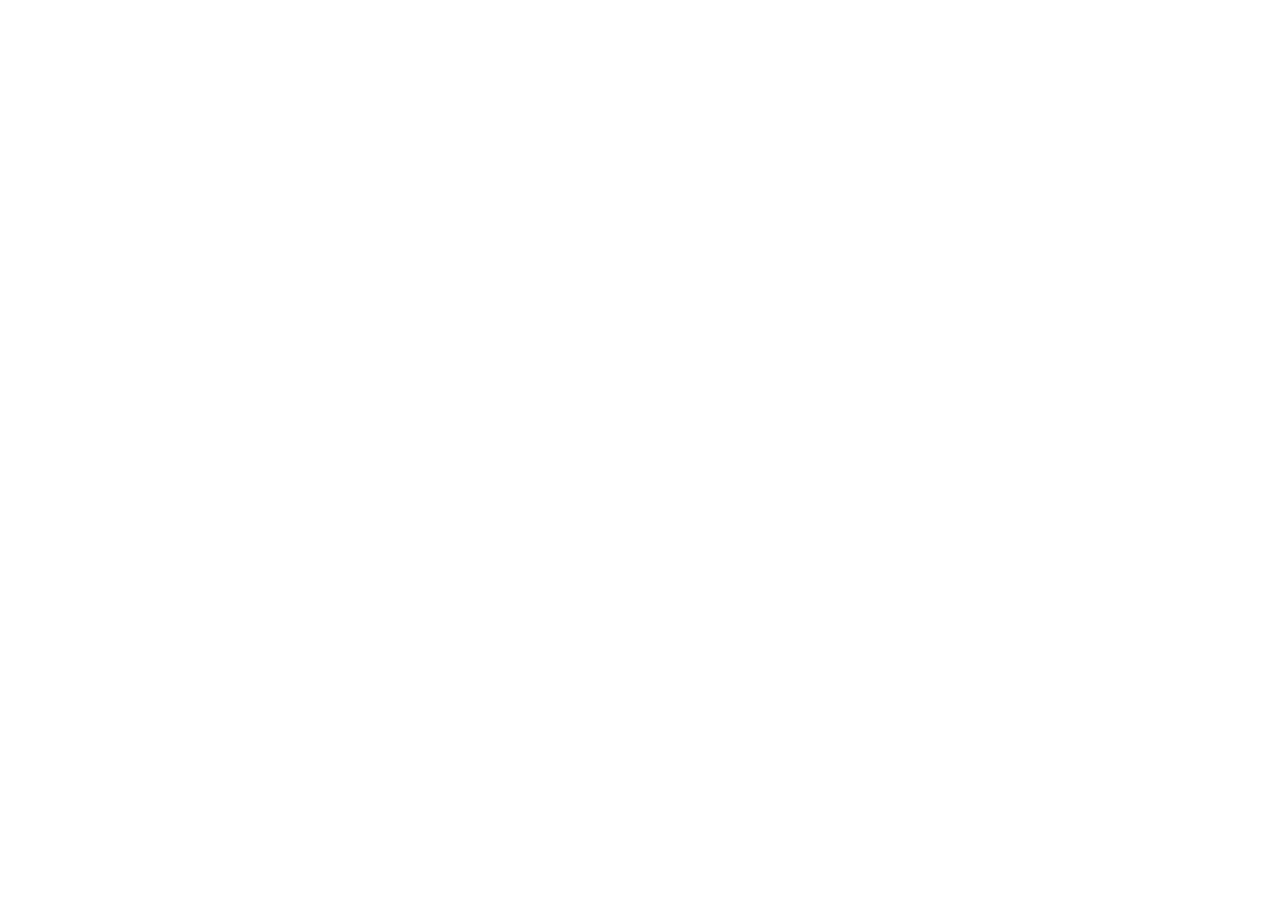
==== index.html @ e31f24ca "creazione dei file iniziali nella repo + immportazione immagini logo e screeshot" ====
<!DOCTYPE html>
<html lang="it">
<head>
    <meta charset="UTF-8">
    <meta name="viewport" content="width=device-width, initial-scale=1.0">
    <title>Bootstrap Dashboard</title>
    <link href="https://cdn.jsdelivr.net/npm/bootstrap@5.3.8/dist/css/bootstrap.min.css" rel="stylesheet" integrity="sha384-sRIl4kxILFvY47J16cr9ZwB07vP4J8+LH7qKQnuqkuIAvNWLzeN8tE5YBujZqJLB" crossorigin="anonymous">
    <link rel="stylesheet" href="css/stylesheet.css">
</head>
<body>

    
    <script src="https://cdn.jsdelivr.net/npm/bootstrap@5.3.8/dist/js/bootstrap.bundle.min.js" integrity="sha384-FKyoEForCGlyvwx9Hj09JcYn3nv7wiPVlz7YYwJrWVcXK/BmnVDxM+D2scQbITxI" crossorigin="anonymous"></script>
</body>
</html>
---- css/stylesheet.css ----
/* CSS reset */

* {
    margin: 0;
    padding: 0;
    box-sizing: border-box;
}
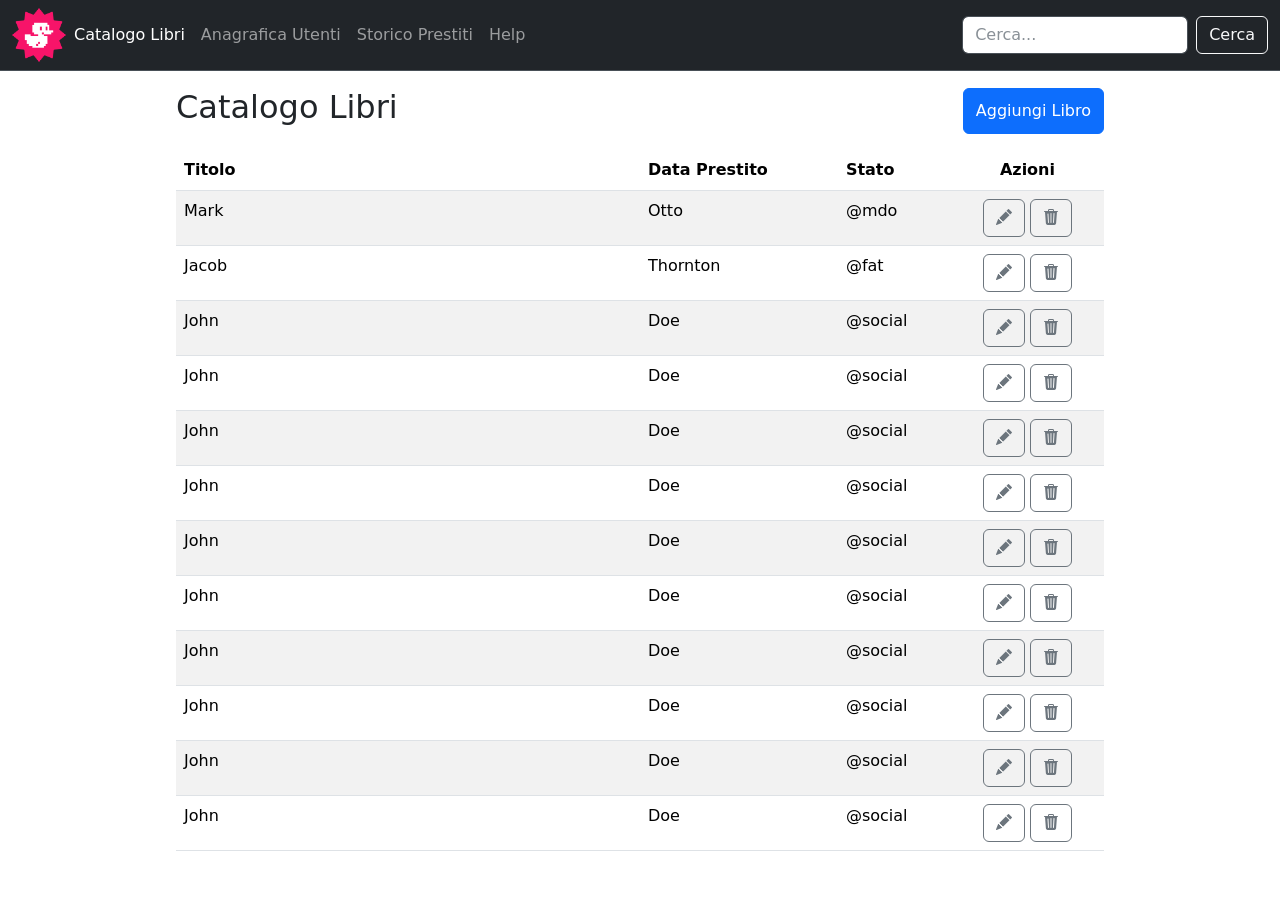
==== commit eb13beac: "aggiunti header e tabella catalogo libri" ====
--- a/index.html
+++ b/index.html
@@ -1,15 +1,232 @@
 <!DOCTYPE html>
 <html lang="it">
+
 <head>
     <meta charset="UTF-8">
     <meta name="viewport" content="width=device-width, initial-scale=1.0">
     <title>Bootstrap Dashboard</title>
-    <link href="https://cdn.jsdelivr.net/npm/bootstrap@5.3.8/dist/css/bootstrap.min.css" rel="stylesheet" integrity="sha384-sRIl4kxILFvY47J16cr9ZwB07vP4J8+LH7qKQnuqkuIAvNWLzeN8tE5YBujZqJLB" crossorigin="anonymous">
+    <link rel="stylesheet" href="https://cdn.jsdelivr.net/npm/bootstrap-icons@1.13.1/font/bootstrap-icons.min.css">
+    <link href="https://cdn.jsdelivr.net/npm/bootstrap@5.3.8/dist/css/bootstrap.min.css" rel="stylesheet"
+        integrity="sha384-sRIl4kxILFvY47J16cr9ZwB07vP4J8+LH7qKQnuqkuIAvNWLzeN8tE5YBujZqJLB" crossorigin="anonymous">
+    <link rel="icon" type="image/x-icon" href="img/duck.png">
     <link rel="stylesheet" href="css/stylesheet.css">
 </head>
+
 <body>
-
-    
-    <script src="https://cdn.jsdelivr.net/npm/bootstrap@5.3.8/dist/js/bootstrap.bundle.min.js" integrity="sha384-FKyoEForCGlyvwx9Hj09JcYn3nv7wiPVlz7YYwJrWVcXK/BmnVDxM+D2scQbITxI" crossorigin="anonymous"></script>
+    <header>
+        <nav class="navbar fixed-top navbar-expand-lg bg-dark border-bottom border-body" data-bs-theme="dark">
+            <div class="container-fluid">
+                <div class="logo-header">
+                    <img src="img/duck.png" alt="logo">
+                </div>
+                <button class="navbar-toggler" type="button" data-bs-toggle="collapse"
+                    data-bs-target="#navbarSupportedContent" aria-controls="navbarSupportedContent"
+                    aria-expanded="false" aria-label="Toggle navigation">
+                    <span class="navbar-toggler-icon"></span>
+                </button>
+                <div class="collapse navbar-collapse" id="navbarSupportedContent">
+                    <ul class="navbar-nav me-auto mb-2 mb-lg-0">
+                        <li class="nav-item">
+                            <a class="nav-link active" aria-current="page" href="#">Catalogo Libri</a>
+                        </li>
+                        <li class="nav-item">
+                            <a class="nav-link" href="#">Anagrafica Utenti</a>
+                        </li>
+                        <li class="nav-item dropdown">
+                            <a class="nav-link" href="#">Storico Prestiti</a>
+                        </li>
+                        <li class="nav-item">
+                            <a class="nav-link" href="#">Help</a>
+                        </li>
+                    </ul>
+                    <form class="d-flex" role="search">
+                        <input class="form-control me-2 bg-white text-dark custom-placeholder" type="search"
+                            placeholder="Cerca..." aria-label="Search" />
+                        <button class="btn btn-outline-light" type="submit">Cerca</button>
+                    </form>
+                </div>
+            </div>
+        </nav>
+    </header>
+    <div class="container-fluid px-md-5 custom-padding-large my-margin-top">
+        <section class="add d-flex justify-content-between px-0 py-3">
+            <h2>Catalogo Libri</h2>
+            <button class="btn btn-primary">Aggiungi Libro</button>
+        </section>
+        <table class="table table-striped">
+            <thead>
+                <tr>
+                    <th scope="col">Titolo</th>
+                    <th scope="col data-prestito">Data Prestito</th>
+                    <th scope="col">Stato</th>
+                    <th scope="col">Azioni</th>
+                </tr>
+            </thead>
+            <tbody>
+                <tr>
+                    <td>Mark</td>
+                    <td>Otto</td>
+                    <td>@mdo</td>
+                    <td>
+                        <button class="btn btn-outline-secondary">
+                            <i class="bi bi-pencil-fill"></i>
+                        </button>
+                        <button class="btn btn-outline-secondary">
+                            <i class="bi bi-trash3-fill"></i>
+                        </button>
+                    </td>
+                </tr>
+                <tr>
+                    <td>Jacob</td>
+                    <td>Thornton</td>
+                    <td>@fat</td>
+                    <td>
+                        <button class="btn btn-outline-secondary">
+                            <i class="bi bi-pencil-fill"></i>
+                        </button>
+                        <button class="btn btn-outline-secondary">
+                            <i class="bi bi-trash3-fill"></i>
+                        </button>
+                    </td>
+                </tr>
+                <tr>
+                    <td>John</td>
+                    <td>Doe</td>
+                    <td>@social</td>
+                    <td>
+                        <button class="btn btn-outline-secondary">
+                            <i class="bi bi-pencil-fill"></i>
+                        </button>
+                        <button class="btn btn-outline-secondary">
+                            <i class="bi bi-trash3-fill"></i>
+                        </button>
+                    </td>
+                </tr>
+                <tr>
+                    <td>John</td>
+                    <td>Doe</td>
+                    <td>@social</td>
+                    <td>
+                        <button class="btn btn-outline-secondary">
+                            <i class="bi bi-pencil-fill"></i>
+                        </button>
+                        <button class="btn btn-outline-secondary">
+                            <i class="bi bi-trash3-fill"></i>
+                        </button>
+                    </td>
+                </tr>
+                <tr>
+                    <td>John</td>
+                    <td>Doe</td>
+                    <td>@social</td>
+                    <td>
+                        <button class="btn btn-outline-secondary">
+                            <i class="bi bi-pencil-fill"></i>
+                        </button>
+                        <button class="btn btn-outline-secondary">
+                            <i class="bi bi-trash3-fill"></i>
+                        </button>
+                    </td>
+                </tr>
+                <tr>
+                    <td>John</td>
+                    <td>Doe</td>
+                    <td>@social</td>
+                    <td>
+                        <button class="btn btn-outline-secondary">
+                            <i class="bi bi-pencil-fill"></i>
+                        </button>
+                        <button class="btn btn-outline-secondary">
+                            <i class="bi bi-trash3-fill"></i>
+                        </button>
+                    </td>
+                </tr>
+                <tr>
+                    <td>John</td>
+                    <td>Doe</td>
+                    <td>@social</td>
+                    <td>
+                        <button class="btn btn-outline-secondary">
+                            <i class="bi bi-pencil-fill"></i>
+                        </button>
+                        <button class="btn btn-outline-secondary">
+                            <i class="bi bi-trash3-fill"></i>
+                        </button>
+                    </td>
+                </tr>
+                <tr>
+                    <td>John</td>
+                    <td>Doe</td>
+                    <td>@social</td>
+                    <td>
+                        <button class="btn btn-outline-secondary">
+                            <i class="bi bi-pencil-fill"></i>
+                        </button>
+                        <button class="btn btn-outline-secondary">
+                            <i class="bi bi-trash3-fill"></i>
+                        </button>
+                    </td>
+                </tr>
+                <tr>
+                    <td>John</td>
+                    <td>Doe</td>
+                    <td>@social</td>
+                    <td>
+                        <button class="btn btn-outline-secondary">
+                            <i class="bi bi-pencil-fill"></i>
+                        </button>
+                        <button class="btn btn-outline-secondary">
+                            <i class="bi bi-trash3-fill"></i>
+                        </button>
+                    </td>
+                </tr>
+                <tr>
+                    <td>John</td>
+                    <td>Doe</td>
+                    <td>@social</td>
+                    <td>
+                        <button class="btn btn-outline-secondary">
+                            <i class="bi bi-pencil-fill"></i>
+                        </button>
+                        <button class="btn btn-outline-secondary">
+                            <i class="bi bi-trash3-fill"></i>
+                        </button>
+                    </td>
+                </tr>
+                <tr>
+                    <td>John</td>
+                    <td>Doe</td>
+                    <td>@social</td>
+                    <td>
+                        <button class="btn btn-outline-secondary">
+                            <i class="bi bi-pencil-fill"></i>
+                        </button>
+                        <button class="btn btn-outline-secondary">
+                            <i class="bi bi-trash3-fill"></i>
+                        </button>
+                    </td>
+                </tr>
+                <tr>
+                    <td>John</td>
+                    <td>Doe</td>
+                    <td>@social</td>
+                    <td>
+                        <button class="btn btn-outline-secondary">
+                            <i class="bi bi-pencil-fill"></i>
+                        </button>
+                        <button class="btn btn-outline-secondary">
+                            <i class="bi bi-trash3-fill"></i>
+                        </button>
+                    </td>
+                </tr>
+            </tbody>
+        </table>
+    </div>
+
+
+    <script src="https://cdn.jsdelivr.net/npm/bootstrap@5.3.8/dist/js/bootstrap.bundle.min.js"
+        integrity="sha384-FKyoEForCGlyvwx9Hj09JcYn3nv7wiPVlz7YYwJrWVcXK/BmnVDxM+D2scQbITxI"
+        crossorigin="anonymous"></script>
 </body>
+
 </html>
--- a/css/stylesheet.css
+++ b/css/stylesheet.css
@@ -4,4 +4,61 @@
     margin: 0;
     padding: 0;
     box-sizing: border-box;
+}
+
+
+.logo-header {
+    height: 6vh;
+}
+
+.logo-header img {
+    height: 100%;
+}
+
+.my-margin-top {
+    margin-top: 8vh;
+}
+
+.custom-placeholder::placeholder {
+  color: #6c757d;
+  opacity: 0.8;    
+}
+
+.table-striped th:first-child, 
+.table-striped td:first-child {
+    width: 50%;
+}
+
+.table-striped th:last-child, 
+.table-striped td:last-child {
+    text-align: center;
+}
+
+
+
+
+/* Media Query */
+
+@media screen and (min-width:0) {
+    .table-striped th:nth-child(2),
+    .table-striped td:nth-child(2) {
+        display: none;
+    }
+
+}
+
+@media screen and (min-width:768px) {
+
+    .table-striped th:nth-child(2),
+    .table-striped td:nth-child(2) {
+        display: table-cell;
+    }
+}
+
+@media screen and (min-width:992px) {
+
+    .custom-padding-large {
+        padding: 0 11rem !important;
+    }
+
 }
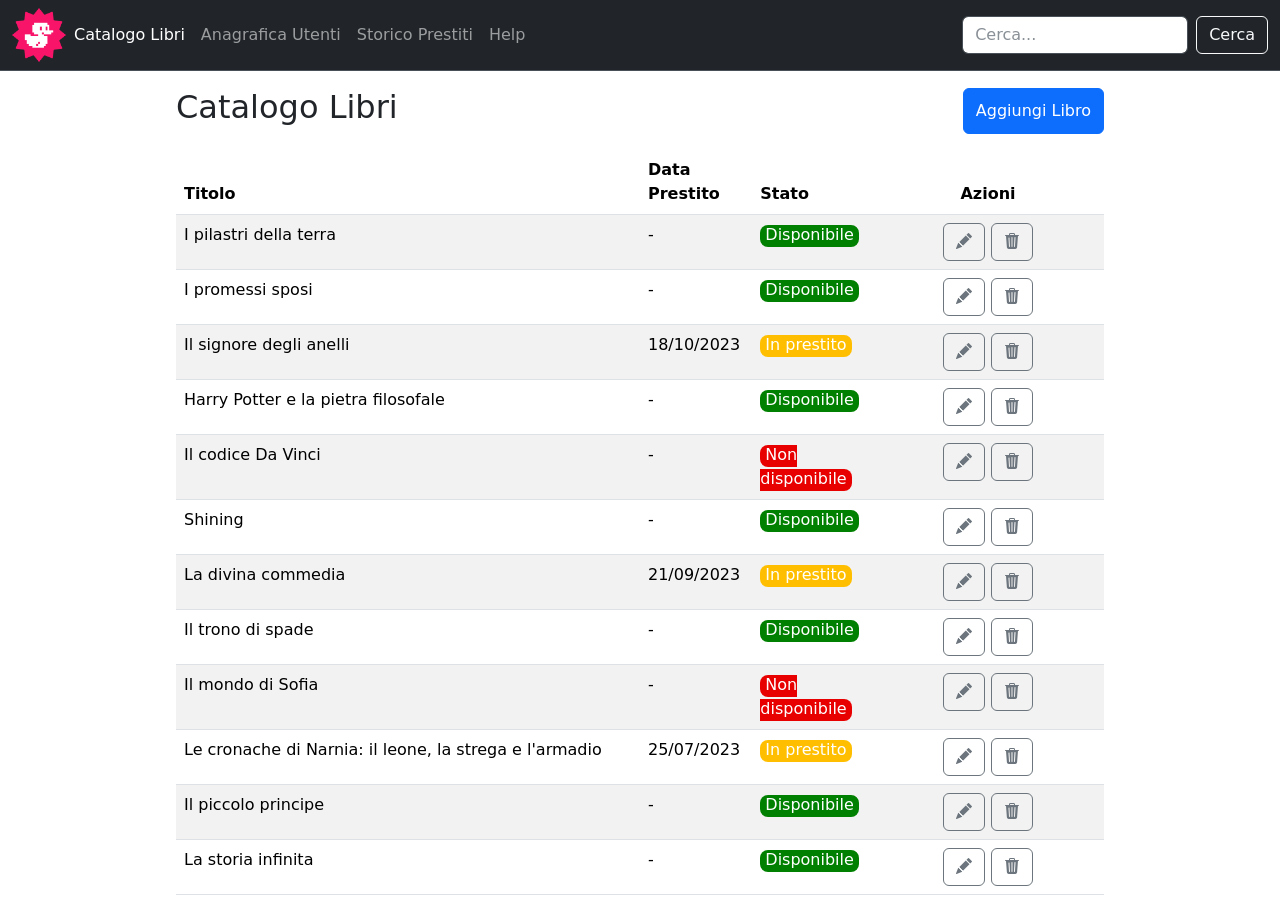
==== commit ccd5344e: "completato catalogo" ====
--- a/index.html
+++ b/index.html
@@ -64,152 +64,154 @@
             </thead>
             <tbody>
                 <tr>
-                    <td>Mark</td>
-                    <td>Otto</td>
-                    <td>@mdo</td>
-                    <td>
-                        <button class="btn btn-outline-secondary">
-                            <i class="bi bi-pencil-fill"></i>
-                        </button>
-                        <button class="btn btn-outline-secondary">
-                            <i class="bi bi-trash3-fill"></i>
-                        </button>
-                    </td>
-                </tr>
-                <tr>
-                    <td>Jacob</td>
-                    <td>Thornton</td>
-                    <td>@fat</td>
-                    <td>
-                        <button class="btn btn-outline-secondary">
-                            <i class="bi bi-pencil-fill"></i>
-                        </button>
-                        <button class="btn btn-outline-secondary">
-                            <i class="bi bi-trash3-fill"></i>
-                        </button>
-                    </td>
-                </tr>
-                <tr>
-                    <td>John</td>
-                    <td>Doe</td>
-                    <td>@social</td>
-                    <td>
-                        <button class="btn btn-outline-secondary">
-                            <i class="bi bi-pencil-fill"></i>
-                        </button>
-                        <button class="btn btn-outline-secondary">
-                            <i class="bi bi-trash3-fill"></i>
-                        </button>
-                    </td>
-                </tr>
-                <tr>
-                    <td>John</td>
-                    <td>Doe</td>
-                    <td>@social</td>
-                    <td>
-                        <button class="btn btn-outline-secondary">
-                            <i class="bi bi-pencil-fill"></i>
-                        </button>
-                        <button class="btn btn-outline-secondary">
-                            <i class="bi bi-trash3-fill"></i>
-                        </button>
-                    </td>
-                </tr>
-                <tr>
-                    <td>John</td>
-                    <td>Doe</td>
-                    <td>@social</td>
-                    <td>
-                        <button class="btn btn-outline-secondary">
-                            <i class="bi bi-pencil-fill"></i>
-                        </button>
-                        <button class="btn btn-outline-secondary">
-                            <i class="bi bi-trash3-fill"></i>
-                        </button>
-                    </td>
-                </tr>
-                <tr>
-                    <td>John</td>
-                    <td>Doe</td>
-                    <td>@social</td>
-                    <td>
-                        <button class="btn btn-outline-secondary">
-                            <i class="bi bi-pencil-fill"></i>
-                        </button>
-                        <button class="btn btn-outline-secondary">
-                            <i class="bi bi-trash3-fill"></i>
-                        </button>
-                    </td>
-                </tr>
-                <tr>
-                    <td>John</td>
-                    <td>Doe</td>
-                    <td>@social</td>
-                    <td>
-                        <button class="btn btn-outline-secondary">
-                            <i class="bi bi-pencil-fill"></i>
-                        </button>
-                        <button class="btn btn-outline-secondary">
-                            <i class="bi bi-trash3-fill"></i>
-                        </button>
-                    </td>
-                </tr>
-                <tr>
-                    <td>John</td>
-                    <td>Doe</td>
-                    <td>@social</td>
-                    <td>
-                        <button class="btn btn-outline-secondary">
-                            <i class="bi bi-pencil-fill"></i>
-                        </button>
-                        <button class="btn btn-outline-secondary">
-                            <i class="bi bi-trash3-fill"></i>
-                        </button>
-                    </td>
-                </tr>
-                <tr>
-                    <td>John</td>
-                    <td>Doe</td>
-                    <td>@social</td>
-                    <td>
-                        <button class="btn btn-outline-secondary">
-                            <i class="bi bi-pencil-fill"></i>
-                        </button>
-                        <button class="btn btn-outline-secondary">
-                            <i class="bi bi-trash3-fill"></i>
-                        </button>
-                    </td>
-                </tr>
-                <tr>
-                    <td>John</td>
-                    <td>Doe</td>
-                    <td>@social</td>
-                    <td>
-                        <button class="btn btn-outline-secondary">
-                            <i class="bi bi-pencil-fill"></i>
-                        </button>
-                        <button class="btn btn-outline-secondary">
-                            <i class="bi bi-trash3-fill"></i>
-                        </button>
-                    </td>
-                </tr>
-                <tr>
-                    <td>John</td>
-                    <td>Doe</td>
-                    <td>@social</td>
-                    <td>
-                        <button class="btn btn-outline-secondary">
-                            <i class="bi bi-pencil-fill"></i>
-                        </button>
-                        <button class="btn btn-outline-secondary">
-                            <i class="bi bi-trash3-fill"></i>
-                        </button>
-                    </td>
-                </tr>
-                <tr>
-                    <td>John</td>
-                    <td>Doe</td>
-                    <td>@social</td>
+                    <td>I pilastri della terra</td>
+                    <td>-</td>
+                    <td><span class="status disponibile">Disponibile</span></td>
+                    <td>
+                        <button class="btn btn-outline-secondary">
+                            <i class="bi bi-pencil-fill"></i>
+                        </button>
+                        <button class="btn btn-outline-secondary">
+                            <i class="bi bi-trash3-fill"></i>
+                        </button>
+                    </td>
+                </tr>
+                <tr>
+                    <td>I promessi sposi</td>
+                    <td>-</td>
+                    <td><span class="status disponibile">Disponibile</span></td>
+                    <td>
+                        <button class="btn btn-outline-secondary">
+                            <i class="bi bi-pencil-fill"></i>
+                        </button>
+                        <button class="btn btn-outline-secondary">
+                            <i class="bi bi-trash3-fill"></i>
+                        </button>
+                    </td>
+                </tr>
+                <tr>
+                    <td>Il signore degli anelli</td>
+                    <td>18/10/2023</td>
+                    <td><span class="status in-prestito">In prestito</span></td>
+                    <td class="w-25">
+                        <button class="btn btn-outline-secondary">
+                            <i class="bi bi-pencil-fill"></i>
+                        </button>
+                        <button class="btn btn-outline-secondary">
+                            <i class="bi bi-trash3-fill"></i>
+                        </button>
+                    </td>
+                </tr>
+                <tr>
+                    <td>Harry Potter e la pietra filosofale</td>
+                    <td>-</td>
+                    <td><span class="status disponibile">Disponibile</span></td>
+                    <td>
+                        <button class="btn btn-outline-secondary">
+                            <i class="bi bi-pencil-fill"></i>
+                        </button>
+                        <button class="btn btn-outline-secondary">
+                            <i class="bi bi-trash3-fill"></i>
+                        </button>
+                    </td>
+                </tr>
+                <tr>
+                    <td>Il codice Da Vinci</td>
+                    <td>-</td>
+                    <td><span class="status non-disponibile">Non disponibile</span></td>
+                    <td>
+                        <button class="btn btn-outline-secondary">
+                            <i class="bi bi-pencil-fill"></i>
+                        </button>
+                        <button class="btn btn-outline-secondary">
+                            <i class="bi bi-trash3-fill"></i>
+                        </button>
+                    </td>
+                </tr>
+                <tr>
+                    <td>Shining</td>
+                    <td>-</td>
+                    <td><span class="status disponibile">Disponibile</span></td>
+                    <td>
+                        <button class="btn btn-outline-secondary">
+                            <i class="bi bi-pencil-fill"></i>
+                        </button>
+                        <button class="btn btn-outline-secondary">
+                            <i class="bi bi-trash3-fill"></i>
+                        </button>
+                    </td>
+                </tr>
+                <tr>
+                    <td>La divina commedia</td>
+                    <td>21/09/2023</td>
+                    <td><span class="status in-prestito">In prestito</span></td>
+                    <td>
+                        <button class="btn btn-outline-secondary">
+                            <i class="bi bi-pencil-fill"></i>
+                        </button>
+                        <button class="btn btn-outline-secondary">
+                            <i class="bi bi-trash3-fill"></i>
+                        </button>
+                    </td>
+                </tr>
+                <tr>
+                    <td>Il trono di spade</td>
+                    <td>-</td>
+                    <td><span class="status disponibile">Disponibile</span></td>
+                    <td>
+                        <button class="btn btn-outline-secondary">
+                            <i class="bi bi-pencil-fill"></i>
+                        </button>
+                        <button class="btn btn-outline-secondary">
+                            <i class="bi bi-trash3-fill"></i>
+                        </button>
+                    </td>
+                </tr>
+                <tr>
+                    <td>Il mondo di Sofia</td>
+                    <td>-</td>
+                    <td><span class="status non-disponibile">Non disponibile</span></td>
+                    <td>
+                        <button class="btn btn-outline-secondary">
+                            <i class="bi bi-pencil-fill"></i>
+                        </button>
+                        <button class="btn btn-outline-secondary">
+                            <i class="bi bi-trash3-fill"></i>
+                        </button>
+                    </td>
+                </tr>
+                <tr>
+                    <td>Le cronache di Narnia: il leone, la strega
+                        e l'armadio
+                    </td>
+                    <td>25/07/2023</td>
+                    <td><span class="status in-prestito">In prestito</span></td>
+                    <td>
+                        <button class="btn btn-outline-secondary">
+                            <i class="bi bi-pencil-fill"></i>
+                        </button>
+                        <button class="btn btn-outline-secondary">
+                            <i class="bi bi-trash3-fill"></i>
+                        </button>
+                    </td>
+                </tr>
+                <tr>
+                    <td>Il piccolo principe</td>
+                    <td>-</td>
+                    <td><span class="status disponibile">Disponibile</span></td>
+                    <td>
+                        <button class="btn btn-outline-secondary">
+                            <i class="bi bi-pencil-fill"></i>
+                        </button>
+                        <button class="btn btn-outline-secondary">
+                            <i class="bi bi-trash3-fill"></i>
+                        </button>
+                    </td>
+                </tr>
+                <tr>
+                    <td>La storia infinita</td>
+                    <td>-</td>
+                    <td><span class="status disponibile">Disponibile</span></td>
                     <td>
                         <button class="btn btn-outline-secondary">
                             <i class="bi bi-pencil-fill"></i>
--- a/css/stylesheet.css
+++ b/css/stylesheet.css
@@ -34,6 +34,30 @@
     text-align: center;
 }
 
+.table-striped td:last-child {
+    min-width: 40%;
+}
+
+
+/* Status */
+
+.status {
+    padding: 0 5px 3px 5px;
+    border-radius: 8px;
+    color: white;
+}
+
+.disponibile {
+    background-color: green;
+}
+
+.in-prestito {
+    background-color: rgb(255, 191, 0);
+}
+
+.non-disponibile {
+    background-color: rgb(232, 0, 0);
+}
 
 
 
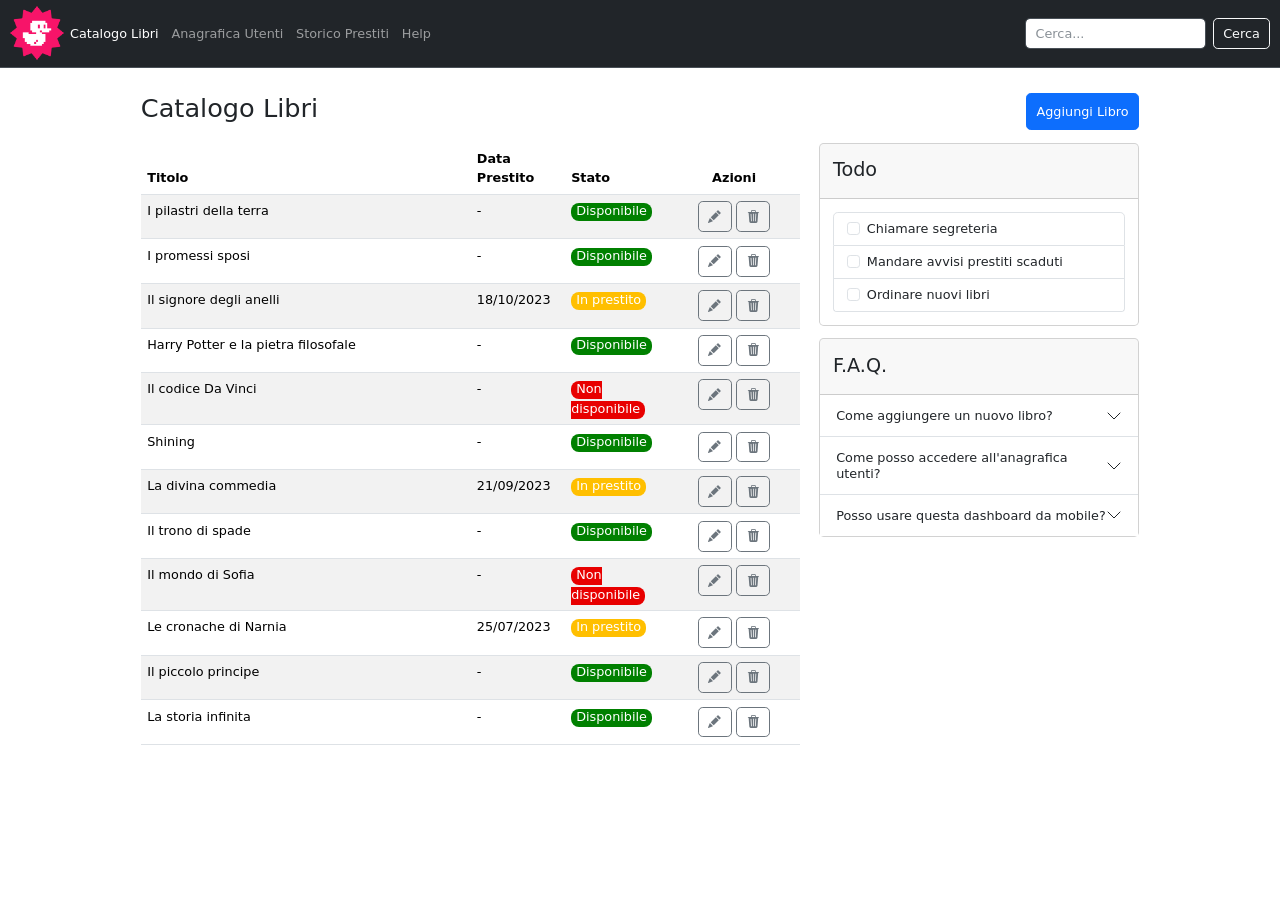
==== commit 57fe5490: "concluso e migliorato il codice aggiungendo le classi row e col al posto di flex" ====
--- a/index.html
+++ b/index.html
@@ -6,8 +6,7 @@
     <meta name="viewport" content="width=device-width, initial-scale=1.0">
     <title>Bootstrap Dashboard</title>
     <link rel="stylesheet" href="https://cdn.jsdelivr.net/npm/bootstrap-icons@1.13.1/font/bootstrap-icons.min.css">
-    <link href="https://cdn.jsdelivr.net/npm/bootstrap@5.3.8/dist/css/bootstrap.min.css" rel="stylesheet"
-        integrity="sha384-sRIl4kxILFvY47J16cr9ZwB07vP4J8+LH7qKQnuqkuIAvNWLzeN8tE5YBujZqJLB" crossorigin="anonymous">
+    <link href="https://cdn.jsdelivr.net/npm/bootstrap@5.3.3/dist/css/bootstrap.min.css" rel="stylesheet">
     <link rel="icon" type="image/x-icon" href="img/duck.png">
     <link rel="stylesheet" href="css/stylesheet.css">
 </head>
@@ -32,7 +31,7 @@
                         <li class="nav-item">
                             <a class="nav-link" href="#">Anagrafica Utenti</a>
                         </li>
-                        <li class="nav-item dropdown">
+                        <li class="nav-item">
                             <a class="nav-link" href="#">Storico Prestiti</a>
                         </li>
                         <li class="nav-item">
@@ -48,187 +47,205 @@
             </div>
         </nav>
     </header>
-    <div class="container-fluid px-md-5 custom-padding-large my-margin-top">
+
+    <div class="container-fluid px-md-5 custom-padding-large my-margin-top" style="margin-top: 80px;">
         <section class="add d-flex justify-content-between px-0 py-3">
             <h2>Catalogo Libri</h2>
             <button class="btn btn-primary">Aggiungi Libro</button>
         </section>
-        <table class="table table-striped">
-            <thead>
-                <tr>
-                    <th scope="col">Titolo</th>
-                    <th scope="col data-prestito">Data Prestito</th>
-                    <th scope="col">Stato</th>
-                    <th scope="col">Azioni</th>
-                </tr>
-            </thead>
-            <tbody>
-                <tr>
-                    <td>I pilastri della terra</td>
-                    <td>-</td>
-                    <td><span class="status disponibile">Disponibile</span></td>
-                    <td>
-                        <button class="btn btn-outline-secondary">
-                            <i class="bi bi-pencil-fill"></i>
-                        </button>
-                        <button class="btn btn-outline-secondary">
-                            <i class="bi bi-trash3-fill"></i>
-                        </button>
-                    </td>
-                </tr>
-                <tr>
-                    <td>I promessi sposi</td>
-                    <td>-</td>
-                    <td><span class="status disponibile">Disponibile</span></td>
-                    <td>
-                        <button class="btn btn-outline-secondary">
-                            <i class="bi bi-pencil-fill"></i>
-                        </button>
-                        <button class="btn btn-outline-secondary">
-                            <i class="bi bi-trash3-fill"></i>
-                        </button>
-                    </td>
-                </tr>
-                <tr>
-                    <td>Il signore degli anelli</td>
-                    <td>18/10/2023</td>
-                    <td><span class="status in-prestito">In prestito</span></td>
-                    <td class="w-25">
-                        <button class="btn btn-outline-secondary">
-                            <i class="bi bi-pencil-fill"></i>
-                        </button>
-                        <button class="btn btn-outline-secondary">
-                            <i class="bi bi-trash3-fill"></i>
-                        </button>
-                    </td>
-                </tr>
-                <tr>
-                    <td>Harry Potter e la pietra filosofale</td>
-                    <td>-</td>
-                    <td><span class="status disponibile">Disponibile</span></td>
-                    <td>
-                        <button class="btn btn-outline-secondary">
-                            <i class="bi bi-pencil-fill"></i>
-                        </button>
-                        <button class="btn btn-outline-secondary">
-                            <i class="bi bi-trash3-fill"></i>
-                        </button>
-                    </td>
-                </tr>
-                <tr>
-                    <td>Il codice Da Vinci</td>
-                    <td>-</td>
-                    <td><span class="status non-disponibile">Non disponibile</span></td>
-                    <td>
-                        <button class="btn btn-outline-secondary">
-                            <i class="bi bi-pencil-fill"></i>
-                        </button>
-                        <button class="btn btn-outline-secondary">
-                            <i class="bi bi-trash3-fill"></i>
-                        </button>
-                    </td>
-                </tr>
-                <tr>
-                    <td>Shining</td>
-                    <td>-</td>
-                    <td><span class="status disponibile">Disponibile</span></td>
-                    <td>
-                        <button class="btn btn-outline-secondary">
-                            <i class="bi bi-pencil-fill"></i>
-                        </button>
-                        <button class="btn btn-outline-secondary">
-                            <i class="bi bi-trash3-fill"></i>
-                        </button>
-                    </td>
-                </tr>
-                <tr>
-                    <td>La divina commedia</td>
-                    <td>21/09/2023</td>
-                    <td><span class="status in-prestito">In prestito</span></td>
-                    <td>
-                        <button class="btn btn-outline-secondary">
-                            <i class="bi bi-pencil-fill"></i>
-                        </button>
-                        <button class="btn btn-outline-secondary">
-                            <i class="bi bi-trash3-fill"></i>
-                        </button>
-                    </td>
-                </tr>
-                <tr>
-                    <td>Il trono di spade</td>
-                    <td>-</td>
-                    <td><span class="status disponibile">Disponibile</span></td>
-                    <td>
-                        <button class="btn btn-outline-secondary">
-                            <i class="bi bi-pencil-fill"></i>
-                        </button>
-                        <button class="btn btn-outline-secondary">
-                            <i class="bi bi-trash3-fill"></i>
-                        </button>
-                    </td>
-                </tr>
-                <tr>
-                    <td>Il mondo di Sofia</td>
-                    <td>-</td>
-                    <td><span class="status non-disponibile">Non disponibile</span></td>
-                    <td>
-                        <button class="btn btn-outline-secondary">
-                            <i class="bi bi-pencil-fill"></i>
-                        </button>
-                        <button class="btn btn-outline-secondary">
-                            <i class="bi bi-trash3-fill"></i>
-                        </button>
-                    </td>
-                </tr>
-                <tr>
-                    <td>Le cronache di Narnia: il leone, la strega
-                        e l'armadio
-                    </td>
-                    <td>25/07/2023</td>
-                    <td><span class="status in-prestito">In prestito</span></td>
-                    <td>
-                        <button class="btn btn-outline-secondary">
-                            <i class="bi bi-pencil-fill"></i>
-                        </button>
-                        <button class="btn btn-outline-secondary">
-                            <i class="bi bi-trash3-fill"></i>
-                        </button>
-                    </td>
-                </tr>
-                <tr>
-                    <td>Il piccolo principe</td>
-                    <td>-</td>
-                    <td><span class="status disponibile">Disponibile</span></td>
-                    <td>
-                        <button class="btn btn-outline-secondary">
-                            <i class="bi bi-pencil-fill"></i>
-                        </button>
-                        <button class="btn btn-outline-secondary">
-                            <i class="bi bi-trash3-fill"></i>
-                        </button>
-                    </td>
-                </tr>
-                <tr>
-                    <td>La storia infinita</td>
-                    <td>-</td>
-                    <td><span class="status disponibile">Disponibile</span></td>
-                    <td>
-                        <button class="btn btn-outline-secondary">
-                            <i class="bi bi-pencil-fill"></i>
-                        </button>
-                        <button class="btn btn-outline-secondary">
-                            <i class="bi bi-trash3-fill"></i>
-                        </button>
-                    </td>
-                </tr>
-            </tbody>
-        </table>
+
+        <div class="row">
+            <div class="col-12 col-lg-8 mb-4">
+                <table class="table table-striped">
+                    <thead>
+                        <tr>
+                            <th scope="col">Titolo</th>
+                            <th scope="col">Data Prestito</th>
+                            <th scope="col">Stato</th>
+                            <th scope="col">Azioni</th>
+                        </tr>
+                    </thead>
+                    <tbody>
+                        <tr>
+                            <td>I pilastri della terra</td>
+                            <td>-</td>
+                            <td><span class="status disponibile">Disponibile</span></td>
+                            <td>
+                                <button class="btn btn-outline-secondary"><i class="bi bi-pencil-fill"></i></button>
+                                <button class="btn btn-outline-secondary"><i class="bi bi-trash3-fill"></i></button>
+                            </td>
+                        </tr>
+                        <tr>
+                            <td>I promessi sposi</td>
+                            <td>-</td>
+                            <td><span class="status disponibile">Disponibile</span></td>
+                            <td>
+                                <button class="btn btn-outline-secondary"><i class="bi bi-pencil-fill"></i></button>
+                                <button class="btn btn-outline-secondary"><i class="bi bi-trash3-fill"></i></button>
+                            </td>
+                        </tr>
+                        <tr>
+                            <td>Il signore degli anelli</td>
+                            <td>18/10/2023</td>
+                            <td><span class="status in-prestito">In prestito</span></td>
+                            <td>
+                                <button class="btn btn-outline-secondary"><i class="bi bi-pencil-fill"></i></button>
+                                <button class="btn btn-outline-secondary"><i class="bi bi-trash3-fill"></i></button>
+                            </td>
+                        </tr>
+                        <tr>
+                            <td>Harry Potter e la pietra filosofale</td>
+                            <td>-</td>
+                            <td><span class="status disponibile">Disponibile</span></td>
+                            <td>
+                                <button class="btn btn-outline-secondary"><i class="bi bi-pencil-fill"></i></button>
+                                <button class="btn btn-outline-secondary"><i class="bi bi-trash3-fill"></i></button>
+                            </td>
+                        </tr>
+                        <tr>
+                            <td>Il codice Da Vinci</td>
+                            <td>-</td>
+                            <td><span class="status non-disponibile">Non disponibile</span></td>
+                            <td>
+                                <button class="btn btn-outline-secondary"><i class="bi bi-pencil-fill"></i></button>
+                                <button class="btn btn-outline-secondary"><i class="bi bi-trash3-fill"></i></button>
+                            </td>
+                        </tr>
+                        <tr>
+                            <td>Shining</td>
+                            <td>-</td>
+                            <td><span class="status disponibile">Disponibile</span></td>
+                            <td>
+                                <button class="btn btn-outline-secondary"><i class="bi bi-pencil-fill"></i></button>
+                                <button class="btn btn-outline-secondary"><i class="bi bi-trash3-fill"></i></button>
+                            </td>
+                        </tr>
+                        <tr>
+                            <td>La divina commedia</td>
+                            <td>21/09/2023</td>
+                            <td><span class="status in-prestito">In prestito</span></td>
+                            <td>
+                                <button class="btn btn-outline-secondary"><i class="bi bi-pencil-fill"></i></button>
+                                <button class="btn btn-outline-secondary"><i class="bi bi-trash3-fill"></i></button>
+                            </td>
+                        </tr>
+                        <tr>
+                            <td>Il trono di spade</td>
+                            <td>-</td>
+                            <td><span class="status disponibile">Disponibile</span></td>
+                            <td>
+                                <button class="btn btn-outline-secondary"><i class="bi bi-pencil-fill"></i></button>
+                                <button class="btn btn-outline-secondary"><i class="bi bi-trash3-fill"></i></button>
+                            </td>
+                        </tr>
+                        <tr>
+                            <td>Il mondo di Sofia</td>
+                            <td>-</td>
+                            <td><span class="status non-disponibile">Non disponibile</span></td>
+                            <td>
+                                <button class="btn btn-outline-secondary"><i class="bi bi-pencil-fill"></i></button>
+                                <button class="btn btn-outline-secondary"><i class="bi bi-trash3-fill"></i></button>
+                            </td>
+                        </tr>
+                        <tr>
+                            <td>Le cronache di Narnia</td>
+                            <td>25/07/2023</td>
+                            <td><span class="status in-prestito">In prestito</span></td>
+                            <td>
+                                <button class="btn btn-outline-secondary"><i class="bi bi-pencil-fill"></i></button>
+                                <button class="btn btn-outline-secondary"><i class="bi bi-trash3-fill"></i></button>
+                            </td>
+                        </tr>
+                        <tr>
+                            <td>Il piccolo principe</td>
+                            <td>-</td>
+                            <td><span class="status disponibile">Disponibile</span></td>
+                            <td>
+                                <button class="btn btn-outline-secondary"><i class="bi bi-pencil-fill"></i></button>
+                                <button class="btn btn-outline-secondary"><i class="bi bi-trash3-fill"></i></button>
+                            </td>
+                        </tr>
+                        <tr>
+                            <td>La storia infinita</td>
+                            <td>-</td>
+                            <td><span class="status disponibile">Disponibile</span></td>
+                            <td>
+                                <button class="btn btn-outline-secondary"><i class="bi bi-pencil-fill"></i></button>
+                                <button class="btn btn-outline-secondary"><i class="bi bi-trash3-fill"></i></button>
+                            </td>
+                        </tr>
+                    </tbody>
+                </table>
+            </div>
+
+            <div class="col-12 col-lg-4">
+                <div class="card mb-3">
+                    <div class="card-header py-3 fs-4">Todo</div>
+                    <ul class="list-group m-3">
+                        <li class="list-group-item">
+                            <input class="form-check-input me-1" type="checkbox" value="" id="firstCheckbox">
+                            <label class="form-check-label" for="firstCheckbox">Chiamare segreteria</label>
+                        </li>
+                        <li class="list-group-item">
+                            <input class="form-check-input me-1" type="checkbox" value="" id="secondCheckbox">
+                            <label class="form-check-label" for="secondCheckbox">Mandare avvisi prestiti scaduti</label>
+                        </li>
+                        <li class="list-group-item">
+                            <input class="form-check-input me-1" type="checkbox" value="" id="thirdCheckbox">
+                            <label class="form-check-label" for="thirdCheckbox">Ordinare nuovi libri</label>
+                        </li>
+                    </ul>
+                </div>
+
+                <div class="card mb-3">
+                    <div class="card-header py-3 fs-4">F.A.Q.</div>
+                    <div class="accordion accordion-flush" id="accordionExample">
+                        <div class="accordion-item">
+                            <h2 class="accordion-header">
+                                <button class="accordion-button collapsed" type="button" data-bs-toggle="collapse"
+                                    data-bs-target="#collapseOne" aria-expanded="false" aria-controls="collapseOne">
+                                    Come aggiungere un nuovo libro?
+                                </button>
+                            </h2>
+                            <div id="collapseOne" class="accordion-collapse collapse" data-bs-parent="#accordionExample">
+                                <div class="accordion-body">
+                                    Puoi aggiungere un libro cliccando sul pulsante blu in alto.
+                                </div>
+                            </div>
+                        </div>
+                        <div class="accordion-item">
+                            <h2 class="accordion-header">
+                                <button class="accordion-button collapsed" type="button" data-bs-toggle="collapse"
+                                    data-bs-target="#collapseTwo" aria-expanded="false" aria-controls="collapseTwo">
+                                    Come posso accedere all'anagrafica utenti?
+                                </button>
+                            </h2>
+                            <div id="collapseTwo" class="accordion-collapse collapse" data-bs-parent="#accordionExample">
+                                <div class="accordion-body">
+                                    L'anagrafica è disponibile nel menu di navigazione superiore.
+                                </div>
+                            </div>
+                        </div>
+                        <div class="accordion-item">
+                            <h2 class="accordion-header">
+                                <button class="accordion-button collapsed" type="button" data-bs-toggle="collapse"
+                                    data-bs-target="#collapseThree" aria-expanded="false" aria-controls="collapseThree">
+                                    Posso usare questa dashboard da mobile?
+                                </button>
+                            </h2>
+                            <div id="collapseThree" class="accordion-collapse collapse" data-bs-parent="#accordionExample">
+                                <div class="accordion-body">
+                                    Sì, la dashboard è completamente responsive.
+                                </div>
+                            </div>
+                        </div>
+                    </div>
+                </div>
+            </div>
+        </div>
     </div>
 
-
-    <script src="https://cdn.jsdelivr.net/npm/bootstrap@5.3.8/dist/js/bootstrap.bundle.min.js"
-        integrity="sha384-FKyoEForCGlyvwx9Hj09JcYn3nv7wiPVlz7YYwJrWVcXK/BmnVDxM+D2scQbITxI"
-        crossorigin="anonymous"></script>
+    <script src="https://cdn.jsdelivr.net/npm/bootstrap@5.3.3/dist/js/bootstrap.bundle.min.js"></script>
 </body>
 
 </html>
--- a/css/stylesheet.css
+++ b/css/stylesheet.css
@@ -35,7 +35,7 @@
 }
 
 .table-striped td:last-child {
-    min-width: 40%;
+    width: 20% !important;
 }
 
 
@@ -85,4 +85,8 @@
         padding: 0 11rem !important;
     }
 
+    html {
+        font-size: 0.8rem;
+    }
+
 }
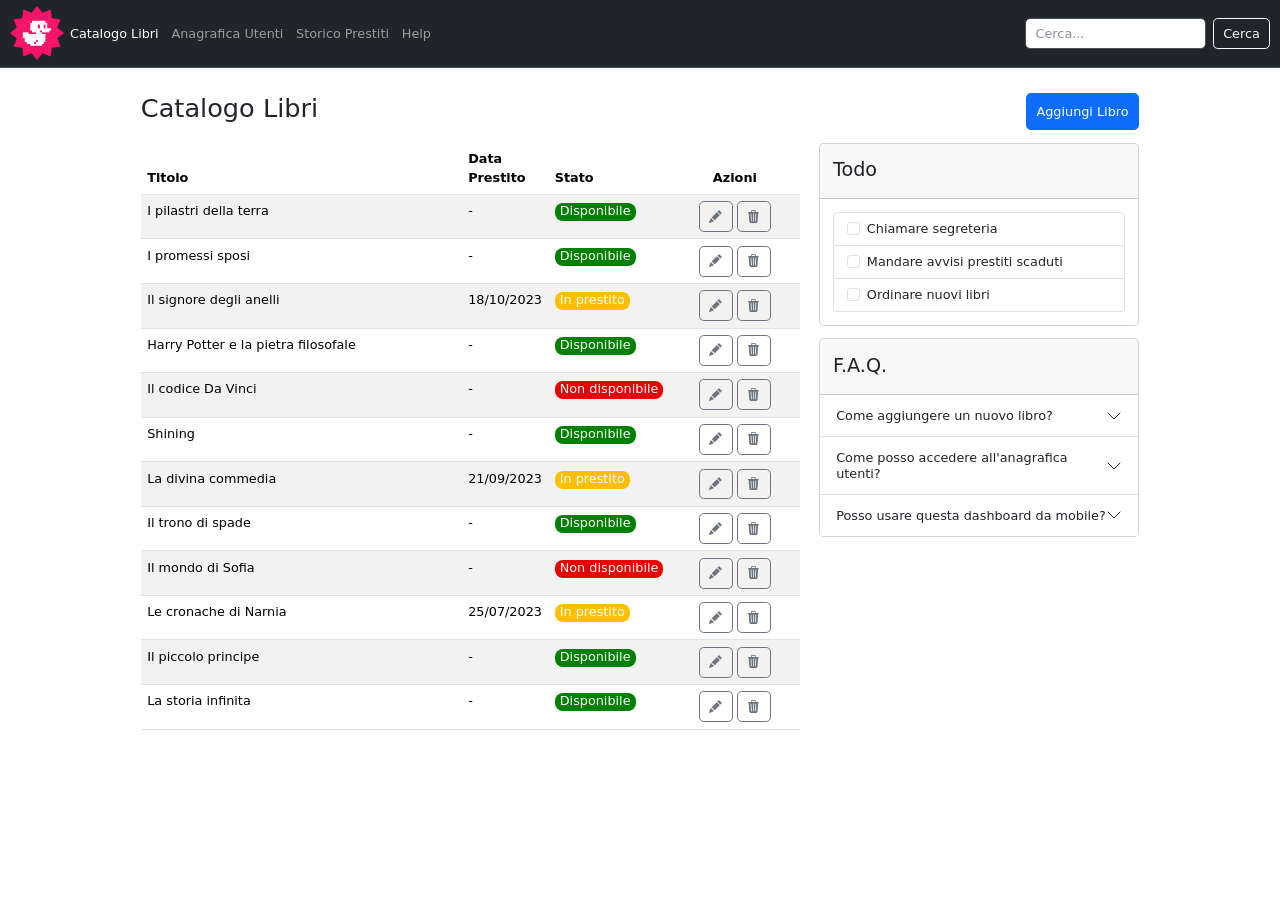
==== commit f4b8091f: "migliorato il display dei bottoni nel catalogo utilizzando flex" ====
--- a/index.html
+++ b/index.html
@@ -71,8 +71,10 @@
                             <td>-</td>
                             <td><span class="status disponibile">Disponibile</span></td>
                             <td>
-                                <button class="btn btn-outline-secondary"><i class="bi bi-pencil-fill"></i></button>
-                                <button class="btn btn-outline-secondary"><i class="bi bi-trash3-fill"></i></button>
+                                <div class="btn-container">
+                                    <button class="btn d-block btn-outline-secondary"><i class="bi bi-pencil-fill"></i></button>
+                                    <button class="btn d-block btn-outline-secondary"><i class="bi bi-trash3-fill"></i></button>
+                                </div>
                             </td>
                         </tr>
                         <tr>
@@ -80,8 +82,10 @@
                             <td>-</td>
                             <td><span class="status disponibile">Disponibile</span></td>
                             <td>
-                                <button class="btn btn-outline-secondary"><i class="bi bi-pencil-fill"></i></button>
-                                <button class="btn btn-outline-secondary"><i class="bi bi-trash3-fill"></i></button>
+                                <div class="btn-container">
+                                    <button class="btn d-block btn-outline-secondary"><i class="bi bi-pencil-fill"></i></button>
+                                    <button class="btn d-block btn-outline-secondary"><i class="bi bi-trash3-fill"></i></button>
+                                </div>
                             </td>
                         </tr>
                         <tr>
@@ -89,8 +93,10 @@
                             <td>18/10/2023</td>
                             <td><span class="status in-prestito">In prestito</span></td>
                             <td>
-                                <button class="btn btn-outline-secondary"><i class="bi bi-pencil-fill"></i></button>
-                                <button class="btn btn-outline-secondary"><i class="bi bi-trash3-fill"></i></button>
+                                <div class="btn-container">
+                                    <button class="btn d-block btn-outline-secondary"><i class="bi bi-pencil-fill"></i></button>
+                                    <button class="btn d-block btn-outline-secondary"><i class="bi bi-trash3-fill"></i></button>
+                                </div>
                             </td>
                         </tr>
                         <tr>
@@ -98,8 +104,10 @@
                             <td>-</td>
                             <td><span class="status disponibile">Disponibile</span></td>
                             <td>
-                                <button class="btn btn-outline-secondary"><i class="bi bi-pencil-fill"></i></button>
-                                <button class="btn btn-outline-secondary"><i class="bi bi-trash3-fill"></i></button>
+                                <div class="btn-container">
+                                    <button class="btn d-block btn-outline-secondary"><i class="bi bi-pencil-fill"></i></button>
+                                    <button class="btn d-block btn-outline-secondary"><i class="bi bi-trash3-fill"></i></button>
+                                </div>
                             </td>
                         </tr>
                         <tr>
@@ -107,8 +115,10 @@
                             <td>-</td>
                             <td><span class="status non-disponibile">Non disponibile</span></td>
                             <td>
-                                <button class="btn btn-outline-secondary"><i class="bi bi-pencil-fill"></i></button>
-                                <button class="btn btn-outline-secondary"><i class="bi bi-trash3-fill"></i></button>
+                                <div class="btn-container">
+                                    <button class="btn d-block btn-outline-secondary"><i class="bi bi-pencil-fill"></i></button>
+                                    <button class="btn d-block btn-outline-secondary"><i class="bi bi-trash3-fill"></i></button>
+                                </div>
                             </td>
                         </tr>
                         <tr>
@@ -116,8 +126,10 @@
                             <td>-</td>
                             <td><span class="status disponibile">Disponibile</span></td>
                             <td>
-                                <button class="btn btn-outline-secondary"><i class="bi bi-pencil-fill"></i></button>
-                                <button class="btn btn-outline-secondary"><i class="bi bi-trash3-fill"></i></button>
+                                <div class="btn-container">
+                                    <button class="btn d-block btn-outline-secondary"><i class="bi bi-pencil-fill"></i></button>
+                                    <button class="btn d-block btn-outline-secondary"><i class="bi bi-trash3-fill"></i></button>
+                                </div>
                             </td>
                         </tr>
                         <tr>
@@ -125,8 +137,10 @@
                             <td>21/09/2023</td>
                             <td><span class="status in-prestito">In prestito</span></td>
                             <td>
-                                <button class="btn btn-outline-secondary"><i class="bi bi-pencil-fill"></i></button>
-                                <button class="btn btn-outline-secondary"><i class="bi bi-trash3-fill"></i></button>
+                                <div class="btn-container">
+                                    <button class="btn d-block btn-outline-secondary"><i class="bi bi-pencil-fill"></i></button>
+                                    <button class="btn d-block btn-outline-secondary"><i class="bi bi-trash3-fill"></i></button>
+                                </div>
                             </td>
                         </tr>
                         <tr>
@@ -134,8 +148,10 @@
                             <td>-</td>
                             <td><span class="status disponibile">Disponibile</span></td>
                             <td>
-                                <button class="btn btn-outline-secondary"><i class="bi bi-pencil-fill"></i></button>
-                                <button class="btn btn-outline-secondary"><i class="bi bi-trash3-fill"></i></button>
+                                <div class="btn-container">
+                                    <button class="btn d-block btn-outline-secondary"><i class="bi bi-pencil-fill"></i></button>
+                                    <button class="btn d-block btn-outline-secondary"><i class="bi bi-trash3-fill"></i></button>
+                                </div>
                             </td>
                         </tr>
                         <tr>
@@ -143,8 +159,10 @@
                             <td>-</td>
                             <td><span class="status non-disponibile">Non disponibile</span></td>
                             <td>
-                                <button class="btn btn-outline-secondary"><i class="bi bi-pencil-fill"></i></button>
-                                <button class="btn btn-outline-secondary"><i class="bi bi-trash3-fill"></i></button>
+                                <div class="btn-container">
+                                    <button class="btn d-block btn-outline-secondary"><i class="bi bi-pencil-fill"></i></button>
+                                    <button class="btn d-block btn-outline-secondary"><i class="bi bi-trash3-fill"></i></button>
+                                </div>
                             </td>
                         </tr>
                         <tr>
@@ -152,8 +170,10 @@
                             <td>25/07/2023</td>
                             <td><span class="status in-prestito">In prestito</span></td>
                             <td>
-                                <button class="btn btn-outline-secondary"><i class="bi bi-pencil-fill"></i></button>
-                                <button class="btn btn-outline-secondary"><i class="bi bi-trash3-fill"></i></button>
+                                <div class="btn-container">
+                                    <button class="btn d-block btn-outline-secondary"><i class="bi bi-pencil-fill"></i></button>
+                                    <button class="btn d-block btn-outline-secondary"><i class="bi bi-trash3-fill"></i></button>
+                                </div>
                             </td>
                         </tr>
                         <tr>
@@ -161,8 +181,10 @@
                             <td>-</td>
                             <td><span class="status disponibile">Disponibile</span></td>
                             <td>
-                                <button class="btn btn-outline-secondary"><i class="bi bi-pencil-fill"></i></button>
-                                <button class="btn btn-outline-secondary"><i class="bi bi-trash3-fill"></i></button>
+                                <div class="btn-container">
+                                    <button class="btn d-block btn-outline-secondary"><i class="bi bi-pencil-fill"></i></button>
+                                    <button class="btn d-block btn-outline-secondary"><i class="bi bi-trash3-fill"></i></button>
+                                </div>
                             </td>
                         </tr>
                         <tr>
@@ -170,8 +192,10 @@
                             <td>-</td>
                             <td><span class="status disponibile">Disponibile</span></td>
                             <td>
-                                <button class="btn btn-outline-secondary"><i class="bi bi-pencil-fill"></i></button>
-                                <button class="btn btn-outline-secondary"><i class="bi bi-trash3-fill"></i></button>
+                                <div class="btn-container">
+                                    <button class="btn d-block btn-outline-secondary"><i class="bi bi-pencil-fill"></i></button>
+                                    <button class="btn d-block btn-outline-secondary"><i class="bi bi-trash3-fill"></i></button>
+                                </div>
                             </td>
                         </tr>
                     </tbody>
--- a/css/stylesheet.css
+++ b/css/stylesheet.css
@@ -29,9 +29,15 @@
     width: 50%;
 }
 
-.table-striped th:last-child, 
-.table-striped td:last-child {
+.table-striped th:last-child {
     text-align: center;
+}
+
+.btn-container {
+    display: flex;
+    flex-wrap: nowrap;
+    justify-content: center;
+    column-gap: 4px;
 }
 
 .table-striped td:last-child {
@@ -45,6 +51,7 @@
     padding: 0 5px 3px 5px;
     border-radius: 8px;
     color: white;
+    text-wrap: nowrap;
 }
 
 .disponibile {
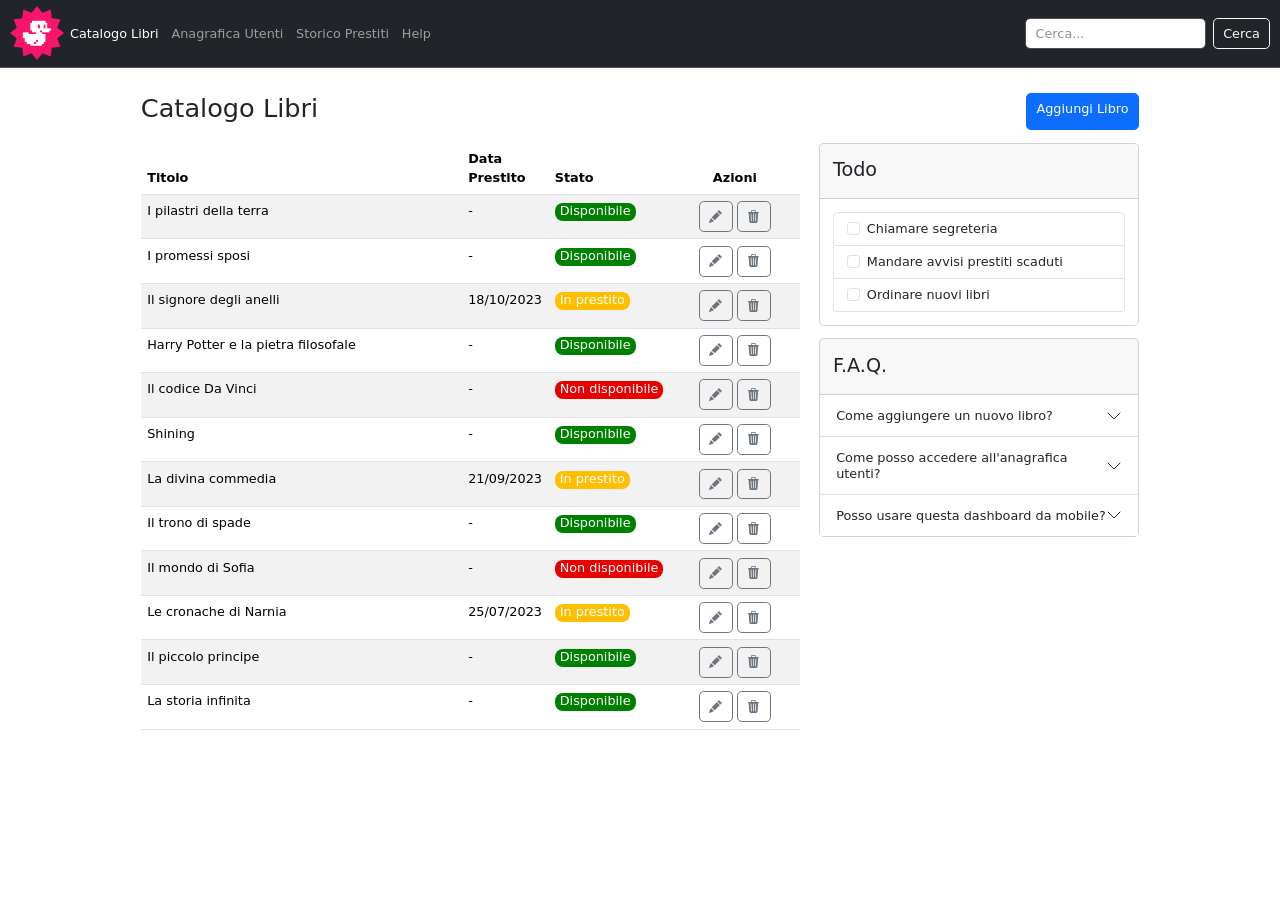
==== commit b33d69c7: "importati screenshots e aggiunto file aggiungi_libro.html" ====
--- a/index.html
+++ b/index.html
@@ -26,7 +26,7 @@
                 <div class="collapse navbar-collapse" id="navbarSupportedContent">
                     <ul class="navbar-nav me-auto mb-2 mb-lg-0">
                         <li class="nav-item">
-                            <a class="nav-link active" aria-current="page" href="#">Catalogo Libri</a>
+                            <a class="nav-link active" aria-current="page" href="index.html">Catalogo Libri</a>
                         </li>
                         <li class="nav-item">
                             <a class="nav-link" href="#">Anagrafica Utenti</a>
@@ -51,7 +51,7 @@
     <div class="container-fluid px-md-5 custom-padding-large my-margin-top" style="margin-top: 80px;">
         <section class="add d-flex justify-content-between px-0 py-3">
             <h2>Catalogo Libri</h2>
-            <button class="btn btn-primary">Aggiungi Libro</button>
+            <a class="btn btn-primary" href="aggiungi_libro.html">Aggiungi Libro</a>
         </section>
 
         <div class="row">
